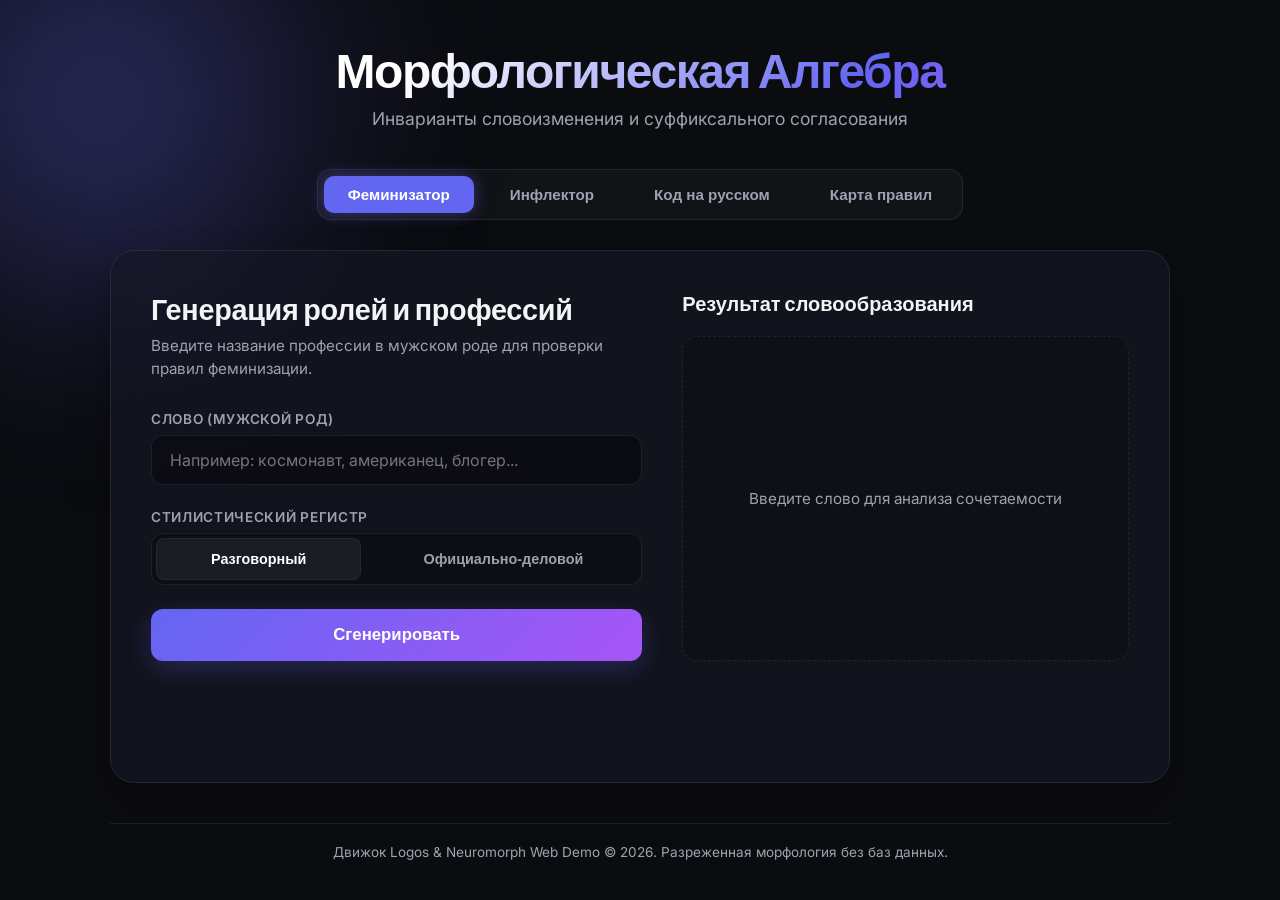
==== static/index.html @ 3c0c54d3 "fix(web): remove manual simulated time field and bind entirely to OS settings time/date/tz" ====
<!DOCTYPE html>
<html lang="ru">
<head>
    <meta charset="UTF-8">
    <meta name="viewport" content="width=device-width, initial-scale=1.0">
    <title>Морфологическая Алгебра — Словоизменение и Феминитивы</title>
    <meta name="description" content="Интерактивный демо-интерфейс для анализа словоизменения, омонимических блокировок и стилей согласования.">
    <!-- Google Fonts: Outfit and Inter -->
    <link rel="preconnect" href="https://fonts.googleapis.com">
    <link rel="preconnect" href="https://fonts.gstatic.com" crossorigin>
    <link href="https://fonts.googleapis.com/css2?family=Inter:wght@300;400;500;600;700&family=Outfit:wght@400;500;600;700;800&display=swap" rel="stylesheet">
    <link rel="stylesheet" href="css/styles.css?v=4">
</head>
<body>
    <div class="background-glow"></div>
    <div class="container">
        <!-- Header -->
        <header class="app-header">
            <h1 id="app-title">Морфологическая Алгебра</h1>
            <p id="app-subtitle">Инварианты словоизменения и суффиксального согласования</p>
        </header>

        <!-- Navigation Tabs -->
        <nav class="tabs" role="tablist">
            <button class="tab-btn active" id="tab-feminitive" role="tab" aria-selected="true">Феминизатор</button>
            <button class="tab-btn" id="tab-inflect" role="tab" aria-selected="false">Инфлектор</button>
            <button class="tab-btn" id="tab-executor" role="tab" aria-selected="false">Код на русском</button>
            <button class="tab-btn" id="tab-rules-catalog" role="tab" aria-selected="false">Карта правил</button>
        </nav>

        <!-- Main Content Panel -->
        <main class="glass-panel">
            
            <!-- Section: Feminitive Derivation -->
            <section id="sec-feminitive" class="tab-content active">
                <div class="content-grid">
                    <div class="control-panel">
                        <h2>Генерация ролей и профессий</h2>
                        <p class="section-desc">Введите название профессии в мужском роде для проверки правил феминизации.</p>
                        
                        <div class="input-group">
                            <label for="fem-input-word">Слово (мужской род)</label>
                            <input type="text" id="fem-input-word" placeholder="Например: космонавт, американец, блогер..." autocomplete="off">
                        </div>

                        <div class="input-group">
                            <label for="fem-style-select">Стилистический регистр</label>
                            <div class="style-toggle-container">
                                <button class="style-btn active" id="btn-style-colloquial">Разговорный</button>
                                <button class="style-btn" id="btn-style-official">Официально-деловой</button>
                            </div>
                        </div>

                        <button class="primary-btn" id="btn-generate-fem">Сгенерировать</button>
                    </div>

                    <div class="result-panel">
                        <h3>Результат словообразования</h3>
                        
                        <div id="fem-result-box" class="result-box empty">
                            <div class="empty-state">Введите слово для анализа сочетаемости</div>
                        </div>
                    </div>
                </div>
            </section>

            <!-- Section: Inflector -->
            <section id="sec-inflect" class="tab-content">
                <div class="content-grid">
                    <div class="control-panel">
                        <h2>Склонение и спряжение слов</h2>
                        <p class="section-desc">Таргетированное изменение слова по грамматическим признакам (из базы парадигм).</p>
                        
                        <div class="input-group">
                            <label for="inf-input-word">Слово</label>
                            <input type="text" id="inf-input-word" placeholder="Введите слово (напр. книга, бежать)..." autocomplete="off">
                        </div>

                        <div id="inf-pos-container" style="margin-bottom: 24px; display: none;">
                            <label style="font-size: 0.85rem; font-weight: 600; text-transform: uppercase; letter-spacing: 0.05em; color: var(--text-secondary); display: block; margin-bottom: 8px;">Выберите часть речи (омонимия):</label>
                            <div class="pos-pills-container" style="display: flex; gap: 8px; flex-wrap: wrap;"></div>
                        </div>

                        <div class="grammeme-builder" style="background: rgba(255,255,255,0.02); border: 1px solid var(--border-color); padding: 20px; border-radius: 16px; margin-bottom: 24px;">
                            <h3 style="font-size: 0.9rem; font-weight: 700; text-transform: uppercase; letter-spacing: 0.05em; color: var(--text-secondary); margin-bottom: 16px; font-family: 'Outfit', sans-serif;">Конструктор признаков</h3>
                            
                            <div style="display: grid; grid-template-columns: 1fr 1fr; gap: 12px; margin-bottom: 12px;">
                                <div class="builder-select-group">
                                    <label for="builder-number" style="font-size: 0.75rem; color: var(--text-secondary); display: block; margin-bottom: 6px; font-weight: 600; text-transform: uppercase; letter-spacing: 0.05em;">Число</label>
                                    <select id="builder-number" style="padding: 10px 14px;">
                                        <option value="">(не указано)</option>
                                        <option value="sing">Единственное (sing)</option>
                                        <option value="plur">Множественное (plur)</option>
                                    </select>
                                </div>
                                <div class="builder-select-group">
                                    <label for="builder-gender" style="font-size: 0.75rem; color: var(--text-secondary); display: block; margin-bottom: 6px; font-weight: 600; text-transform: uppercase; letter-spacing: 0.05em;">Род</label>
                                    <select id="builder-gender" style="padding: 10px 14px;">
                                        <option value="">(не указано)</option>
                                        <option value="masc">Мужской (masc)</option>
                                        <option value="femn">Женский (femn)</option>
                                        <option value="neut">Средний (neut)</option>
                                    </select>
                                </div>
                            </div>

                            <div style="margin-bottom: 12px;">
                                <label for="builder-case" style="font-size: 0.75rem; color: var(--text-secondary); display: block; margin-bottom: 6px; font-weight: 600; text-transform: uppercase; letter-spacing: 0.05em;">Падеж</label>
                                <select id="builder-case" style="padding: 10px 14px;">
                                    <option value="">(не указано)</option>
                                    <option value="nomn">Именительный (nomn) - Кто? Что?</option>
                                    <option value="gent">Родительный (gent) - Кого? Чего?</option>
                                    <option value="datv">Дательный (datv) - Кому? Чему?</option>
                                    <option value="accs">Винительный (accs) - Кого? Что?</option>
                                    <option value="ablt">Творительный (ablt) - Кем? Чем?</option>
                                    <option value="loct">Предложный (loct) - О ком? О чём?</option>
                                </select>
                            </div>

                            <div style="display: grid; grid-template-columns: 1fr 1fr; gap: 12px;">
                                <div class="builder-select-group">
                                    <label for="builder-tense" style="font-size: 0.75rem; color: var(--text-secondary); display: block; margin-bottom: 6px; font-weight: 600; text-transform: uppercase; letter-spacing: 0.05em;">Время</label>
                                    <select id="builder-tense" style="padding: 10px 14px;">
                                        <option value="">(не указано)</option>
                                        <option value="pres">Настоящее (pres)</option>
                                        <option value="past">Прошедшее (past)</option>
                                        <option value="futr">Будущее (futr)</option>
                                    </select>
                                </div>
                                <div class="builder-select-group">
                                    <label for="builder-person" style="font-size: 0.75rem; color: var(--text-secondary); display: block; margin-bottom: 6px; font-weight: 600; text-transform: uppercase; letter-spacing: 0.05em;">Лицо</label>
                                    <select id="builder-person" style="padding: 10px 14px;">
                                        <option value="">(не указано)</option>
                                        <option value="1per">1-е лицо (1per) - Я/Мы</option>
                                        <option value="2per">2-е лицо (2per) - Ты/Вы</option>
                                        <option value="3per">3-е лицо (3per) - Он/Они</option>
                                    </select>
                                </div>
                            </div>
                        </div>

                        <button class="primary-btn" id="btn-run-inflect">Склонять</button>
                    </div>

                    <div class="result-panel">
                        <h3>Склоненная форма</h3>
                        <div id="inf-result-box" class="result-box empty">
                            <div class="empty-state">Введите слово для изменения формы</div>
                        </div>
                    </div>
                </div>
            </section>

            <!-- Section: Russian Code Executor -->
            <section id="sec-executor" class="tab-content">
                <div class="content-grid">
                    <div class="control-panel">
                        <h2>Исполнитель директив на русском</h2>
                        <p class="section-desc">Напишите инструкцию на русском языке и выполните её. Например: <i>«если сейчас 10:33 покажи зеленый квадрат»</i> или <i>«покажи красный круг»</i>.</p>
                        
                        <div class="input-group">
                            <label for="exec-input-code">Код / Инструкция</label>
                            <textarea id="exec-input-code" placeholder="Введите код на русском..." style="width: 100%; min-height: 120px; padding: 14px; border-radius: 12px; background: rgba(255,255,255,0.03); border: 1px solid var(--border-color); color: var(--text-primary); font-family: 'Inter', monospace; font-size: 0.95rem; resize: vertical; outline: none; transition: var(--transition);" autocomplete="off">если сейчас 10:33 покажи зеленый квадрат</textarea>
                        </div>



                        <div class="input-group">
                            <label>Среда вывода (Target)</label>
                            <div class="style-toggle-container" id="exec-target-container" style="display: flex; gap: 8px;">
                                <button class="style-btn active" id="btn-target-browser" style="flex: 1; padding: 10px; border-radius: 8px; border: 1px solid var(--border-color); background: rgba(255,255,255,0.02); color: var(--text-secondary); cursor: pointer; transition: var(--transition);">Браузер (HTML)</button>
                                <button class="style-btn" id="btn-target-terminal" style="flex: 1; padding: 10px; border-radius: 8px; border: 1px solid var(--border-color); background: rgba(255,255,255,0.02); color: var(--text-secondary); cursor: pointer; transition: var(--transition);">Терминал (ANSI)</button>
                            </div>
                        </div>

                        <button class="primary-btn" id="btn-run-execute">Выполнить код</button>
                    </div>

                    <div class="result-panel" style="display: flex; flex-direction: column; height: 100%;">
                        <h3>Результат выполнения</h3>
                        <div id="exec-result-box" class="result-box empty" style="display: flex; flex-direction: column; align-items: center; justify-content: center; min-height: 350px; flex-grow: 1; padding: 20px; border-radius: 16px; background: rgba(0, 0, 0, 0.2); border: 1px solid var(--border-color); overflow: auto;">
                            <div class="empty-state">Введите код и нажмите «Выполнить»</div>
                        </div>
                    </div>
                </div>
            </section>

            <!-- Section: Rules Catalog -->
            <section id="sec-rules" class="tab-content">
                <h2>Морфотактическая карта переходов</h2>
                <p class="section-desc">Универсальные алгебраические правила, которые определяют выбор суффиксов в зависимости от фонетики основ.</p>
                <div class="rules-grid" id="rules-container">
                    <!-- Cards will be populated dynamically -->
                    <div class="loading-state">Загрузка правил...</div>
                </div>
            </section>

        </main>

        <!-- Footer -->
        <footer class="app-footer">
            <p>Движок Logos & Neuromorph Web Demo &copy; 2026. Разреженная морфология без баз данных.</p>
        </footer>
    </div>

    <!-- Scripts -->
    <script src="js/main.js?v=4"></script>
</body>
</html>
---- static/css/styles.css ----
/* styles.css - Modern, High-End Glassmorphism Dark UI */

:root {
    --bg-color: #0b0c10;
    --card-bg: rgba(22, 23, 38, 0.65);
    --border-color: rgba(255, 255, 255, 0.08);
    --text-primary: #f3f4f6;
    --text-secondary: #9ca3af;
    
    --primary: #6366f1;
    --primary-glow: rgba(99, 102, 241, 0.4);
    --accent: #a855f7;
    --accent-glow: rgba(168, 85, 247, 0.4);
    
    --success: #10b981;
    --success-bg: rgba(16, 185, 129, 0.12);
    --success-border: rgba(16, 185, 129, 0.25);
    
    --danger: #f43f5e;
    --danger-bg: rgba(244, 63, 94, 0.12);
    --danger-border: rgba(244, 63, 94, 0.25);
    
    --transition: all 0.3s cubic-bezier(0.4, 0, 0.2, 1);
}

* {
    box-sizing: border-box;
    margin: 0;
    padding: 0;
}

body {
    background-color: var(--bg-color);
    color: var(--text-primary);
    font-family: 'Inter', sans-serif;
    min-height: 100vh;
    overflow-x: hidden;
    position: relative;
}

/* Ambient Background Lights */
.background-glow {
    position: absolute;
    width: 600px;
    height: 600px;
    background: radial-gradient(circle, var(--primary-glow) 0%, rgba(11, 12, 16, 0) 70%);
    top: -200px;
    left: -200px;
    z-index: -1;
    filter: blur(80px);
    pointer-events: none;
    animation: pulseGlow 15s infinite alternate;
}

@keyframes pulseGlow {
    0% { transform: scale(1) translate(0, 0); }
    100% { transform: scale(1.2) translate(100px, 50px); background: radial-gradient(circle, var(--accent-glow) 0%, rgba(11, 12, 16, 0) 70%); }
}

.container {
    max-width: 1100px;
    margin: 0 auto;
    padding: 40px 20px;
    display: flex;
    flex-direction: column;
    min-height: 100vh;
}

/* Header */
.app-header {
    text-align: center;
    margin-bottom: 40px;
}

.app-header h1 {
    font-family: 'Outfit', sans-serif;
    font-size: 3rem;
    font-weight: 800;
    background: linear-gradient(135deg, #ffffff 30%, var(--primary) 70%, var(--accent) 100%);
    -webkit-background-clip: text;
    -webkit-text-fill-color: transparent;
    letter-spacing: -0.03em;
    margin-bottom: 8px;
}

.app-header p {
    font-size: 1.1rem;
    color: var(--text-secondary);
    font-weight: 400;
}

/* Navigation Tabs */
.tabs {
    display: flex;
    justify-content: center;
    gap: 12px;
    margin-bottom: 30px;
    background: rgba(255, 255, 255, 0.03);
    padding: 6px;
    border-radius: 14px;
    border: 1px solid var(--border-color);
    width: fit-content;
    margin-left: auto;
    margin-right: auto;
}

.tab-btn {
    background: transparent;
    border: none;
    color: var(--text-secondary);
    padding: 10px 24px;
    font-size: 0.95rem;
    font-weight: 600;
    border-radius: 10px;
    cursor: pointer;
    transition: var(--transition);
}

.tab-btn:hover {
    color: var(--text-primary);
    background: rgba(255, 255, 255, 0.05);
}

.tab-btn.active {
    color: #ffffff;
    background: var(--primary);
    box-shadow: 0 0 16px var(--primary-glow);
}

/* Main Panel */
.glass-panel {
    background: var(--card-bg);
    border: 1px solid var(--border-color);
    border-radius: 24px;
    padding: 40px;
    backdrop-filter: blur(12px);
    -webkit-backdrop-filter: blur(12px);
    box-shadow: 0 20px 40px rgba(0, 0, 0, 0.3);
    flex-grow: 1;
    display: flex;
    flex-direction: column;
}

.tab-content {
    display: none;
    width: 100%;
}

.tab-content.active {
    display: block;
    animation: fadeIn 0.4s ease-out;
}

@keyframes fadeIn {
    from { opacity: 0; transform: translateY(10px); }
    to { opacity: 1; transform: translateY(0); }
}

/* Layout Grid */
.content-grid {
    display: grid;
    grid-template-columns: 1.1fr 1fr;
    gap: 40px;
}

@media (max-width: 800px) {
    .content-grid {
        grid-template-columns: 1fr;
        gap: 30px;
    }
}

.control-panel h2, .rules-grid + h2 {
    font-family: 'Outfit', sans-serif;
    font-size: 1.8rem;
    font-weight: 700;
    margin-bottom: 8px;
    letter-spacing: -0.01em;
}

.section-desc {
    color: var(--text-secondary);
    font-size: 0.95rem;
    margin-bottom: 30px;
    line-height: 1.5;
}

/* Form Controls */
.input-group {
    margin-bottom: 24px;
}

.input-group label {
    display: block;
    font-size: 0.85rem;
    font-weight: 600;
    text-transform: uppercase;
    letter-spacing: 0.05em;
    color: var(--text-secondary);
    margin-bottom: 8px;
}

input[type="text"], select {
    width: 100%;
    background: rgba(0, 0, 0, 0.3);
    border: 1px solid var(--border-color);
    color: var(--text-primary);
    padding: 14px 18px;
    font-size: 1rem;
    border-radius: 12px;
    transition: var(--transition);
    outline: none;
    font-family: inherit;
}

input[type="text"]:focus, select:focus {
    border-color: var(--primary);
    box-shadow: 0 0 10px rgba(99, 102, 241, 0.2);
    background: rgba(0, 0, 0, 0.4);
}

/* Style Toggles */
.style-toggle-container {
    display: flex;
    gap: 8px;
    background: rgba(0, 0, 0, 0.25);
    padding: 4px;
    border-radius: 12px;
    border: 1px solid var(--border-color);
}

.style-btn {
    flex-grow: 1;
    background: transparent;
    border: none;
    color: var(--text-secondary);
    padding: 12px;
    font-size: 0.9rem;
    font-weight: 600;
    border-radius: 8px;
    cursor: pointer;
    transition: var(--transition);
}

.style-btn:hover {
    color: var(--text-primary);
}

.style-btn.active {
    background: rgba(255, 255, 255, 0.06);
    color: #ffffff;
    border: 1px solid rgba(255, 255, 255, 0.05);
}

.primary-btn {
    width: 100%;
    background: linear-gradient(135deg, var(--primary) 0%, var(--accent) 100%);
    border: none;
    color: #ffffff;
    padding: 16px;
    font-size: 1.05rem;
    font-weight: 700;
    border-radius: 12px;
    cursor: pointer;
    transition: var(--transition);
    box-shadow: 0 8px 24px rgba(99, 102, 241, 0.25);
}

.primary-btn:hover {
    transform: translateY(-2px);
    box-shadow: 0 12px 30px rgba(99, 102, 241, 0.4);
}

.primary-btn:active {
    transform: translateY(0);
}

/* Result Panel */
.result-panel {
    display: flex;
    flex-direction: column;
}

.result-panel h3 {
    font-family: 'Outfit', sans-serif;
    font-size: 1.25rem;
    font-weight: 600;
    margin-bottom: 20px;
}

.result-box {
    background: rgba(0, 0, 0, 0.2);
    border: 1px solid var(--border-color);
    border-radius: 16px;
    padding: 30px;
    flex-grow: 1;
    display: flex;
    flex-direction: column;
    justify-content: center;
    align-items: center;
    transition: var(--transition);
}

.result-box.empty {
    border-style: dashed;
}

.empty-state {
    color: var(--text-secondary);
    font-size: 0.95rem;
    text-align: center;
}

/* Inflection Split Visualizer */
.split-word {
    font-family: 'Outfit', sans-serif;
    font-size: 2.8rem;
    font-weight: 800;
    letter-spacing: -0.01em;
    margin-bottom: 24px;
    text-align: center;
}

.stem-hl {
    color: #ffffff;
    text-shadow: 0 0 12px rgba(255, 255, 255, 0.15);
}

.suf-hl {
    color: var(--accent);
    text-shadow: 0 0 12px var(--accent-glow);
    position: relative;
    display: inline-block;
    animation: springSuf 0.5s cubic-bezier(0.175, 0.885, 0.32, 1.275);
}

@keyframes springSuf {
    0% { transform: scale(0.6); opacity: 0; }
    100% { transform: scale(1); opacity: 1; }
}

.status-alert {
    width: 100%;
    border-radius: 12px;
    padding: 16px 20px;
    font-size: 0.95rem;
    line-height: 1.4;
    margin-bottom: 24px;
    border: 1px solid transparent;
}

.status-alert.success {
    background: var(--success-bg);
    border-color: var(--success-border);
    color: var(--success);
}

.status-alert.blocked {
    background: var(--danger-bg);
    border-color: var(--danger-border);
    color: var(--danger);
}

.rule-card-inline {
    background: rgba(255, 255, 255, 0.02);
    border: 1px solid var(--border-color);
    border-radius: 12px;
    padding: 16px 20px;
    width: 100%;
    margin-top: auto;
}

.rule-card-inline h4 {
    font-size: 0.8rem;
    font-weight: 700;
    text-transform: uppercase;
    letter-spacing: 0.05em;
    color: var(--text-secondary);
    margin-bottom: 6px;
}

.rule-card-inline p {
    font-size: 0.95rem;
    line-height: 1.4;
    color: var(--text-primary);
}

/* Rules Catalog Grid */
.rules-grid {
    display: grid;
    grid-template-columns: repeat(auto-fill, minmax(280px, 1fr));
    gap: 20px;
    margin-top: 20px;
}

.rule-card {
    background: rgba(255, 255, 255, 0.02);
    border: 1px solid var(--border-color);
    border-radius: 16px;
    padding: 24px;
    transition: var(--transition);
}

.rule-card:hover {
    border-color: var(--primary);
    transform: translateY(-4px);
    box-shadow: 0 10px 20px rgba(99, 102, 241, 0.1);
}

.rule-card h3 {
    font-family: 'Outfit', sans-serif;
    font-size: 1.25rem;
    margin-bottom: 10px;
    color: var(--text-primary);
}

.rule-badge {
    display: inline-block;
    background: rgba(99, 102, 241, 0.1);
    color: var(--primary);
    font-family: monospace;
    font-weight: 700;
    padding: 4px 10px;
    border-radius: 6px;
    font-size: 0.85rem;
    margin-bottom: 16px;
}

.rule-card p {
    color: var(--text-secondary);
    font-size: 0.9rem;
    line-height: 1.5;
}

/* POS Selector Pills */
.pos-pill {
    background: rgba(255, 255, 255, 0.03);
    border: 1px solid var(--border-color);
    color: var(--text-secondary);
    padding: 8px 16px;
    border-radius: 20px;
    font-size: 0.85rem;
    font-weight: 600;
    cursor: pointer;
    transition: var(--transition);
}

.pos-pill:hover {
    background: rgba(255, 255, 255, 0.06);
    color: var(--text-primary);
}

.pos-pill.active {
    background: rgba(99, 102, 241, 0.1);
    color: var(--primary);
    border-color: var(--primary);
    box-shadow: 0 0 10px rgba(99, 102, 241, 0.15);
}

/* Footer */
.app-footer {
    text-align: center;
    margin-top: 40px;
    padding-top: 20px;
    border-top: 1px solid var(--border-color);
    color: var(--text-secondary);
    font-size: 0.85rem;
}

/* Explicit Form Disabled States */
select:disabled, input:disabled {
    opacity: 0.35 !important;
    background: rgba(0, 0, 0, 0.4) !important;
    border: 1px dashed rgba(255, 255, 255, 0.1) !important;
    color: rgba(255, 255, 255, 0.3) !important;
    cursor: not-allowed !important;
    pointer-events: none;
    box-shadow: none !important;
}

.grammeme-builder div:has(select:disabled) label {
    opacity: 0.35;
    transition: var(--transition);
    cursor: not-allowed;
}
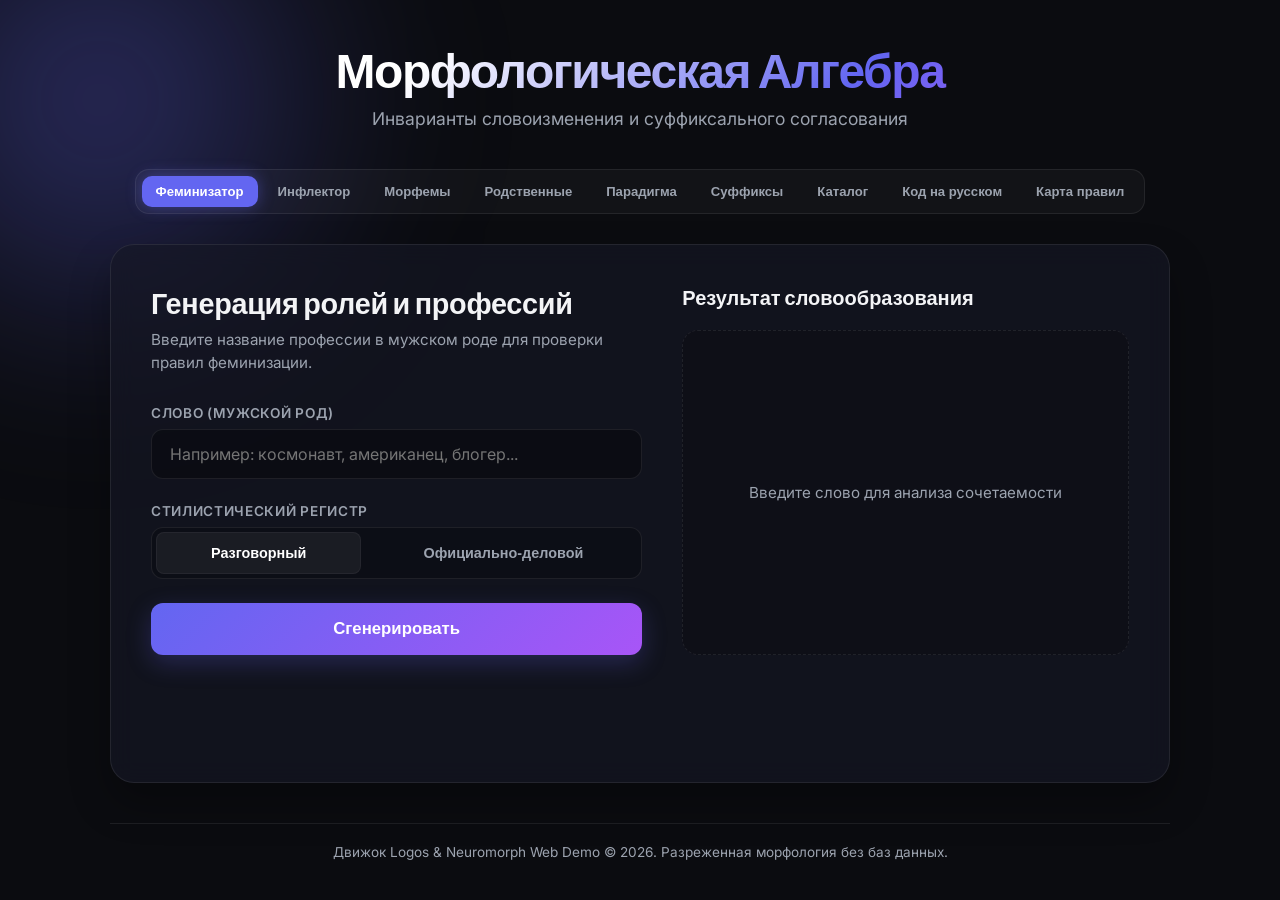
==== commit cc57b9a7: "feat(web): add 5 new tabs — morpheme decomposition, cognates, paradigm, suffix stats, catalog New ta" ====
--- a/static/index.html
+++ b/static/index.html
@@ -24,6 +24,11 @@
         <nav class="tabs" role="tablist">
             <button class="tab-btn active" id="tab-feminitive" role="tab" aria-selected="true">Феминизатор</button>
             <button class="tab-btn" id="tab-inflect" role="tab" aria-selected="false">Инфлектор</button>
+            <button class="tab-btn" id="tab-decompose" role="tab" aria-selected="false">Морфемы</button>
+            <button class="tab-btn" id="tab-cognates" role="tab" aria-selected="false">Родственные</button>
+            <button class="tab-btn" id="tab-paradigm" role="tab" aria-selected="false">Парадигма</button>
+            <button class="tab-btn" id="tab-suffix-stats" role="tab" aria-selected="false">Суффиксы</button>
+            <button class="tab-btn" id="tab-catalog" role="tab" aria-selected="false">Каталог</button>
             <button class="tab-btn" id="tab-executor" role="tab" aria-selected="false">Код на русском</button>
             <button class="tab-btn" id="tab-rules-catalog" role="tab" aria-selected="false">Карта правил</button>
         </nav>
@@ -151,6 +156,104 @@
                 </div>
             </section>
 
+            <!-- Section: Morpheme Decomposition -->
+            <section id="sec-decompose" class="tab-content">
+                <div class="content-grid">
+                    <div class="control-panel">
+                        <h2>Морфемный разбор</h2>
+                        <p class="section-desc">Разложение слова на морфемы по словарю Тихонова (102K слов, 15K корней).</p>
+                        <div class="input-group">
+                            <label for="dec-input-word">Слово</label>
+                            <input type="text" id="dec-input-word" placeholder="Например: перечитывающий, безработный..." autocomplete="off">
+                        </div>
+                        <button class="primary-btn" id="btn-run-decompose">Разобрать</button>
+                    </div>
+                    <div class="result-panel">
+                        <h3>Морфемная структура</h3>
+                        <div id="dec-result-box" class="result-box empty">
+                            <div class="empty-state">Введите слово для морфемного разбора</div>
+                        </div>
+                    </div>
+                </div>
+            </section>
+
+            <!-- Section: Cognate Words -->
+            <section id="sec-cognates" class="tab-content">
+                <div class="content-grid">
+                    <div class="control-panel">
+                        <h2>Родственные слова</h2>
+                        <p class="section-desc">Все однокоренные слова из словаря Тихонова по общему корню.</p>
+                        <div class="input-group">
+                            <label for="cog-input-word">Слово</label>
+                            <input type="text" id="cog-input-word" placeholder="Например: бежать, писать, дом..." autocomplete="off">
+                        </div>
+                        <button class="primary-btn" id="btn-run-cognates">Найти</button>
+                    </div>
+                    <div class="result-panel">
+                        <h3>Однокоренные слова</h3>
+                        <div id="cog-result-box" class="result-box empty">
+                            <div class="empty-state">Введите слово для поиска однокоренных</div>
+                        </div>
+                    </div>
+                </div>
+            </section>
+
+            <!-- Section: Full Paradigm -->
+            <section id="sec-paradigm" class="tab-content">
+                <div class="content-grid">
+                    <div class="control-panel">
+                        <h2>Полная парадигма</h2>
+                        <p class="section-desc">Все словоформы леммы из базы парадигм (5.14M форм, 182K лемм).</p>
+                        <div class="input-group">
+                            <label for="par-input-word">Слово (лемма)</label>
+                            <input type="text" id="par-input-word" placeholder="Например: дом, читать, красивый..." autocomplete="off">
+                        </div>
+                        <button class="primary-btn" id="btn-run-paradigm">Показать парадигму</button>
+                    </div>
+                    <div class="result-panel">
+                        <h3>Таблица словоформ</h3>
+                        <div id="par-result-box" class="result-box empty" style="max-height: 500px; overflow-y: auto;">
+                            <div class="empty-state">Введите лемму для просмотра парадигмы</div>
+                        </div>
+                    </div>
+                </div>
+            </section>
+
+            <!-- Section: Suffix Statistics -->
+            <section id="sec-suffix-stats" class="tab-content">
+                <div class="content-grid">
+                    <div class="control-panel">
+                        <h2>Статистика суффиксов</h2>
+                        <p class="section-desc">Вероятность части речи по суффиксу (103K записей из корпуса).</p>
+                        <div class="input-group">
+                            <label for="suf-input">Суффикс / окончание</label>
+                            <input type="text" id="suf-input" placeholder="Например: ость, ый, ать..." autocomplete="off">
+                        </div>
+                        <button class="primary-btn" id="btn-run-suffix">Анализировать</button>
+                    </div>
+                    <div class="result-panel">
+                        <h3>Распределение P(POS|суффикс)</h3>
+                        <div id="suf-result-box" class="result-box empty" style="max-height: 500px; overflow-y: auto;">
+                            <div class="empty-state">Введите суффикс для анализа</div>
+                        </div>
+                    </div>
+                </div>
+            </section>
+
+            <!-- Section: Morpheme Catalog -->
+            <section id="sec-catalog" class="tab-content">
+                <h2>Каталог морфем</h2>
+                <p class="section-desc">Полный справочник суффиксов, приставок и окончаний по частям речи (из YAML).</p>
+                <div class="catalog-tabs" style="display: flex; gap: 8px; margin: 20px 0;">
+                    <button class="style-btn active" id="btn-cat-suffixes">Суффиксы</button>
+                    <button class="style-btn" id="btn-cat-prefixes">Приставки</button>
+                    <button class="style-btn" id="btn-cat-endings">Окончания</button>
+                </div>
+                <div id="catalog-content" class="rules-grid" style="max-height: 600px; overflow-y: auto;">
+                    <div class="loading-state">Загрузка каталога...</div>
+                </div>
+            </section>
+
             <!-- Section: Russian Code Executor -->
             <section id="sec-executor" class="tab-content">
                 <div class="content-grid">
--- a/static/css/styles.css
+++ b/static/css/styles.css
@@ -93,13 +93,14 @@
 .tabs {
     display: flex;
     justify-content: center;
-    gap: 12px;
+    flex-wrap: wrap;
+    gap: 6px;
     margin-bottom: 30px;
     background: rgba(255, 255, 255, 0.03);
     padding: 6px;
     border-radius: 14px;
     border: 1px solid var(--border-color);
-    width: fit-content;
+    max-width: 100%;
     margin-left: auto;
     margin-right: auto;
 }
@@ -108,12 +109,13 @@
     background: transparent;
     border: none;
     color: var(--text-secondary);
-    padding: 10px 24px;
-    font-size: 0.95rem;
+    padding: 8px 14px;
+    font-size: 0.82rem;
     font-weight: 600;
     border-radius: 10px;
     cursor: pointer;
     transition: var(--transition);
+    white-space: nowrap;
 }
 
 .tab-btn:hover {
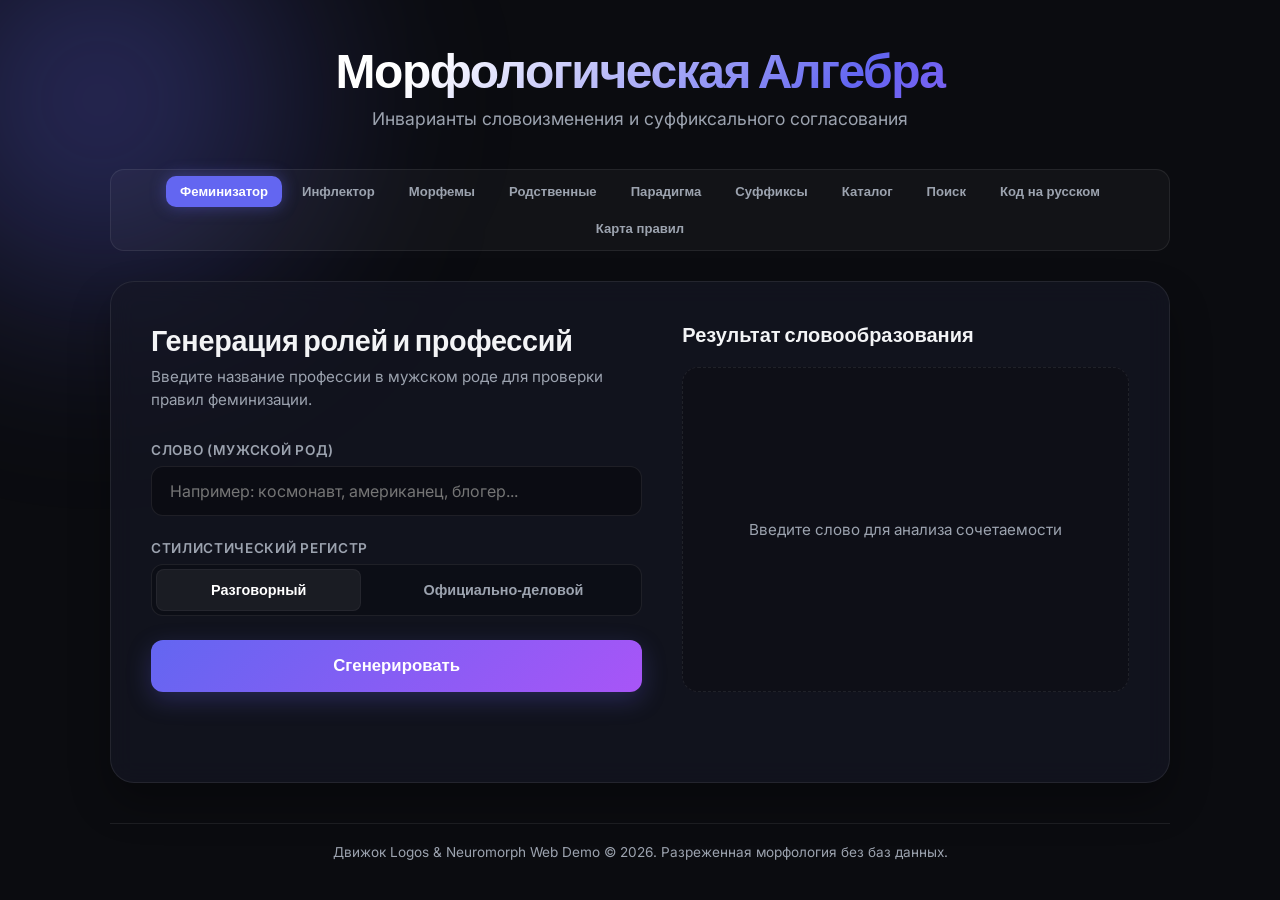
==== commit 86dd97b6: "feat(web): add reverse morpheme search — find all words by prefix/suffix/ending/root New tab 'Поиск'" ====
--- a/static/index.html
+++ b/static/index.html
@@ -29,6 +29,7 @@
             <button class="tab-btn" id="tab-paradigm" role="tab" aria-selected="false">Парадигма</button>
             <button class="tab-btn" id="tab-suffix-stats" role="tab" aria-selected="false">Суффиксы</button>
             <button class="tab-btn" id="tab-catalog" role="tab" aria-selected="false">Каталог</button>
+            <button class="tab-btn" id="tab-morph-search" role="tab" aria-selected="false">Поиск</button>
             <button class="tab-btn" id="tab-executor" role="tab" aria-selected="false">Код на русском</button>
             <button class="tab-btn" id="tab-rules-catalog" role="tab" aria-selected="false">Карта правил</button>
         </nav>
@@ -240,6 +241,37 @@
                 </div>
             </section>
 
+            <!-- Section: Morpheme Search -->
+            <section id="sec-morph-search" class="tab-content">
+                <div class="content-grid">
+                    <div class="control-panel">
+                        <h2>Поиск по морфеме</h2>
+                        <p class="section-desc">Введите приставку, суффикс, окончание или корень — увидите все слова из словаря Тихонова (100K), которые содержат эту морфему.</p>
+                        <div class="input-group">
+                            <label for="msrch-input">Морфема</label>
+                            <input type="text" id="msrch-input" placeholder="Например: пере, ник, ость, ий..." autocomplete="off">
+                        </div>
+                        <div class="input-group">
+                            <label>Тип морфемы</label>
+                            <div class="style-toggle-container" style="display: flex; flex-wrap: wrap; gap: 6px;">
+                                <button class="style-btn active" id="btn-msrch-any">Все</button>
+                                <button class="style-btn" id="btn-msrch-prefix">Приставка</button>
+                                <button class="style-btn" id="btn-msrch-suffix">Суффикс</button>
+                                <button class="style-btn" id="btn-msrch-ending">Окончание</button>
+                                <button class="style-btn" id="btn-msrch-root">Корень</button>
+                            </div>
+                        </div>
+                        <button class="primary-btn" id="btn-run-msrch">Найти слова</button>
+                    </div>
+                    <div class="result-panel">
+                        <h3>Слова с этой морфемой</h3>
+                        <div id="msrch-result-box" class="result-box empty" style="max-height: 500px; overflow-y: auto;">
+                            <div class="empty-state">Введите морфему и нажмите «Найти»</div>
+                        </div>
+                    </div>
+                </div>
+            </section>
+
             <!-- Section: Morpheme Catalog -->
             <section id="sec-catalog" class="tab-content">
                 <h2>Каталог морфем</h2>
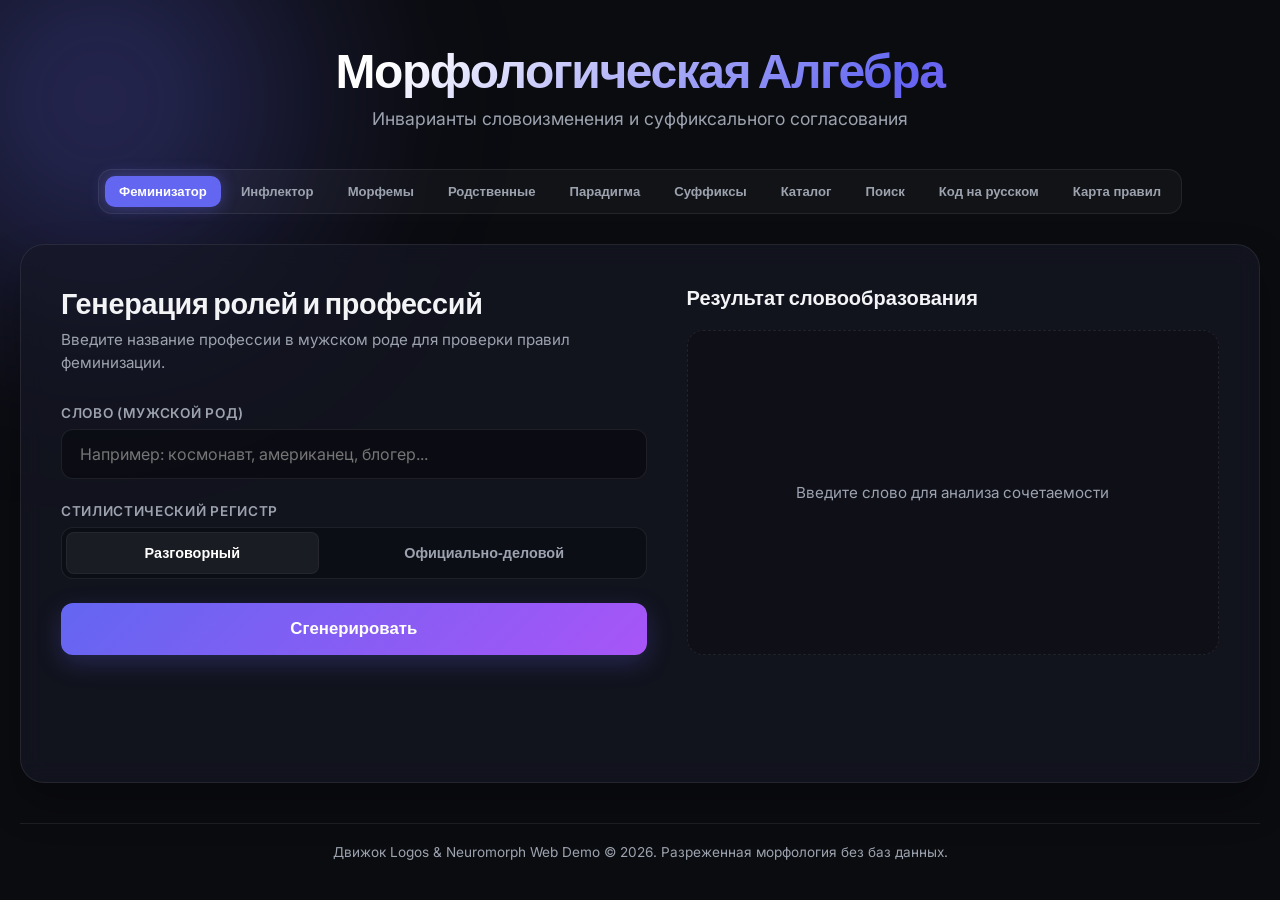
==== commit b34c1006: "feat(morphtransformations): add numeric decomposition + fix coverage stats Three changes:  1. Numeri" ====
--- a/static/index.html
+++ b/static/index.html
@@ -9,7 +9,7 @@
     <link rel="preconnect" href="https://fonts.googleapis.com">
     <link rel="preconnect" href="https://fonts.gstatic.com" crossorigin>
     <link href="https://fonts.googleapis.com/css2?family=Inter:wght@300;400;500;600;700&family=Outfit:wght@400;500;600;700;800&display=swap" rel="stylesheet">
-    <link rel="stylesheet" href="css/styles.css?v=4">
+    <link rel="stylesheet" href="css/styles.css?v=12">
 </head>
 <body>
     <div class="background-glow"></div>
@@ -249,7 +249,7 @@
                         <p class="section-desc">Введите приставку, суффикс, окончание или корень — увидите все слова из словаря Тихонова (100K), которые содержат эту морфему.</p>
                         <div class="input-group">
                             <label for="msrch-input">Морфема</label>
-                            <input type="text" id="msrch-input" placeholder="Например: пере, ник, ость, ий..." autocomplete="off">
+                            <input type="text" id="msrch-input" placeholder="пере, ник, ость, ий..." autocomplete="off">
                         </div>
                         <div class="input-group">
                             <label>Тип морфемы</label>
@@ -261,11 +261,34 @@
                                 <button class="style-btn" id="btn-msrch-root">Корень</button>
                             </div>
                         </div>
+                        <div class="input-group">
+                            <label>Источник</label>
+                            <div style="display: flex; gap: 6px;">
+                                <button class="style-btn active" id="btn-src-tikhonov">Тихонов (100K)</button>
+                                <button class="style-btn" id="btn-src-opencorpora" style="background: rgba(168, 85, 247, 0.15); border: 1px solid rgba(168, 85, 247, 0.35); color: #c084fc;">OpenCorpora (3.1M форм)</button>
+                            </div>
+                        </div>
+                        <div class="input-group" id="pos-filter-group" style="display: none;">
+                            <label>Часть речи</label>
+                            <div style="display: flex; flex-wrap: wrap; gap: 6px;">
+                                <button class="style-btn active" data-pos="any">Все</button>
+                                <button class="style-btn" data-pos="NOUN">Сущ.</button>
+                                <button class="style-btn" data-pos="ADJF">Прил.</button>
+                                <button class="style-btn" data-pos="VERB">Глагол</button>
+                                <button class="style-btn" data-pos="INFN">Инфин.</button>
+                                <button class="style-btn" data-pos="PRTF">Прич.</button>
+                                <button class="style-btn" data-pos="GRND">Деепр.</button>
+                                <button class="style-btn" data-pos="ADVB">Нареч.</button>
+                                <button class="style-btn" data-pos="ADJS">Кр.прил.</button>
+                                <button class="style-btn" data-pos="PRTS">Кр.прич.</button>
+                                <button class="style-btn" data-pos="COMP">Сравн.</button>
+                            </div>
+                        </div>
                         <button class="primary-btn" id="btn-run-msrch">Найти слова</button>
                     </div>
                     <div class="result-panel">
-                        <h3>Слова с этой морфемой</h3>
-                        <div id="msrch-result-box" class="result-box empty" style="max-height: 500px; overflow-y: auto;">
+                        <h3 id="msrch-header">Слова с этой морфемой</h3>
+                        <div id="msrch-result-box" class="result-box empty" style="max-height: calc(100vh - 340px); overflow-y: auto;">
                             <div class="empty-state">Введите морфему и нажмите «Найти»</div>
                         </div>
                     </div>
@@ -339,6 +362,6 @@
     </div>
 
     <!-- Scripts -->
-    <script src="js/main.js?v=4"></script>
+    <script src="js/main.js?v=12"></script>
 </body>
 </html>
--- a/static/css/styles.css
+++ b/static/css/styles.css
@@ -58,7 +58,7 @@
 }
 
 .container {
-    max-width: 1100px;
+    max-width: 1280px;
     margin: 0 auto;
     padding: 40px 20px;
     display: flex;
@@ -298,13 +298,13 @@
     flex-grow: 1;
     display: flex;
     flex-direction: column;
+    transition: var(--transition);
+}
+
+.result-box.empty {
+    border-style: dashed;
     justify-content: center;
     align-items: center;
-    transition: var(--transition);
-}
-
-.result-box.empty {
-    border-style: dashed;
 }
 
 .empty-state {
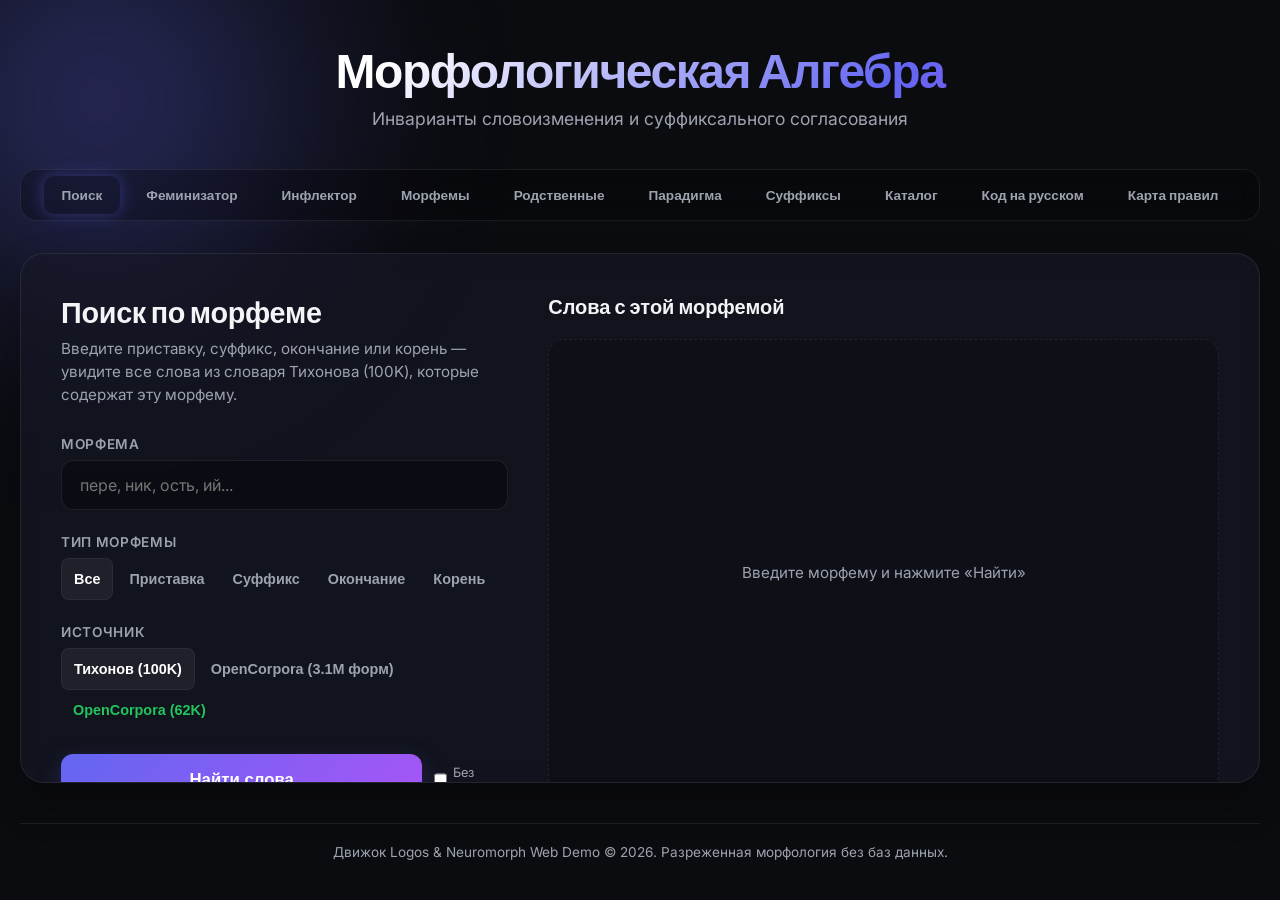
==== commit 28f1490a: "fix(morphtransformations): root search decomp from word_morphemes, reflexive grouping, pagination Ro" ====
--- a/static/index.html
+++ b/static/index.html
@@ -9,7 +9,7 @@
     <link rel="preconnect" href="https://fonts.googleapis.com">
     <link rel="preconnect" href="https://fonts.gstatic.com" crossorigin>
     <link href="https://fonts.googleapis.com/css2?family=Inter:wght@300;400;500;600;700&family=Outfit:wght@400;500;600;700;800&display=swap" rel="stylesheet">
-    <link rel="stylesheet" href="css/styles.css?v=12">
+    <link rel="stylesheet" href="css/styles.css?v=16">
 </head>
 <body>
     <div class="background-glow"></div>
@@ -22,14 +22,14 @@
 
         <!-- Navigation Tabs -->
         <nav class="tabs" role="tablist">
-            <button class="tab-btn active" id="tab-feminitive" role="tab" aria-selected="true">Феминизатор</button>
+            <button class="tab-btn active" id="tab-morph-search" role="tab" aria-selected="true">Поиск</button>
+            <button class="tab-btn" id="tab-feminitive" role="tab" aria-selected="false">Феминизатор</button>
             <button class="tab-btn" id="tab-inflect" role="tab" aria-selected="false">Инфлектор</button>
             <button class="tab-btn" id="tab-decompose" role="tab" aria-selected="false">Морфемы</button>
             <button class="tab-btn" id="tab-cognates" role="tab" aria-selected="false">Родственные</button>
             <button class="tab-btn" id="tab-paradigm" role="tab" aria-selected="false">Парадигма</button>
             <button class="tab-btn" id="tab-suffix-stats" role="tab" aria-selected="false">Суффиксы</button>
             <button class="tab-btn" id="tab-catalog" role="tab" aria-selected="false">Каталог</button>
-            <button class="tab-btn" id="tab-morph-search" role="tab" aria-selected="false">Поиск</button>
             <button class="tab-btn" id="tab-executor" role="tab" aria-selected="false">Код на русском</button>
             <button class="tab-btn" id="tab-rules-catalog" role="tab" aria-selected="false">Карта правил</button>
         </nav>
@@ -38,7 +38,7 @@
         <main class="glass-panel">
             
             <!-- Section: Feminitive Derivation -->
-            <section id="sec-feminitive" class="tab-content active">
+            <section id="sec-feminitive" class="tab-content">
                 <div class="content-grid">
                     <div class="control-panel">
                         <h2>Генерация ролей и профессий</h2>
@@ -242,7 +242,7 @@
             </section>
 
             <!-- Section: Morpheme Search -->
-            <section id="sec-morph-search" class="tab-content">
+            <section id="sec-morph-search" class="tab-content active">
                 <div class="content-grid">
                     <div class="control-panel">
                         <h2>Поиск по морфеме</h2>
@@ -253,7 +253,7 @@
                         </div>
                         <div class="input-group">
                             <label>Тип морфемы</label>
-                            <div class="style-toggle-container" style="display: flex; flex-wrap: wrap; gap: 6px;">
+                            <div class="msrch-nav-panel">
                                 <button class="style-btn active" id="btn-msrch-any">Все</button>
                                 <button class="style-btn" id="btn-msrch-prefix">Приставка</button>
                                 <button class="style-btn" id="btn-msrch-suffix">Суффикс</button>
@@ -263,14 +263,15 @@
                         </div>
                         <div class="input-group">
                             <label>Источник</label>
-                            <div style="display: flex; gap: 6px;">
+                            <div class="msrch-nav-panel">
                                 <button class="style-btn active" id="btn-src-tikhonov">Тихонов (100K)</button>
-                                <button class="style-btn" id="btn-src-opencorpora" style="background: rgba(168, 85, 247, 0.15); border: 1px solid rgba(168, 85, 247, 0.35); color: #c084fc;">OpenCorpora (3.1M форм)</button>
+                                <button class="style-btn msrch-premium-badge" id="btn-src-opencorpora">OpenCorpora (3.1M форм)</button>
+                                <button class="style-btn" id="btn-src-algorithmic" style="border-color:#22c55e;color:#22c55e">OpenCorpora (62K)</button>
                             </div>
                         </div>
                         <div class="input-group" id="pos-filter-group" style="display: none;">
                             <label>Часть речи</label>
-                            <div style="display: flex; flex-wrap: wrap; gap: 6px;">
+                            <div class="msrch-nav-panel">
                                 <button class="style-btn active" data-pos="any">Все</button>
                                 <button class="style-btn" data-pos="NOUN">Сущ.</button>
                                 <button class="style-btn" data-pos="ADJF">Прил.</button>
@@ -284,11 +285,22 @@
                                 <button class="style-btn" data-pos="COMP">Сравн.</button>
                             </div>
                         </div>
-                        <button class="primary-btn" id="btn-run-msrch">Найти слова</button>
+                        <div style="display: flex; align-items: center; gap: 12px; margin-top: 4px;">
+                            <button class="primary-btn" id="btn-run-msrch">Найти слова</button>
+                            <label style="display: flex; align-items: center; gap: 6px; font-size: 0.8rem; color: var(--text-secondary); cursor: pointer;">
+                                <input type="checkbox" id="chk-no-limit" style="accent-color: #818cf8; width: 16px; height: 16px;">
+                                Без лимита
+                            </label>
+                        </div>
                     </div>
                     <div class="result-panel">
                         <h3 id="msrch-header">Слова с этой морфемой</h3>
-                        <div id="msrch-result-box" class="result-box empty" style="max-height: calc(100vh - 340px); overflow-y: auto;">
+                        <div id="msrch-filter-row" style="display: none; margin: 8px 0; display: none;">
+                            <input type="text" id="msrch-word-filter" placeholder="Фильтр по слову / части слова..." autocomplete="off"
+                                style="width: 100%; padding: 8px 12px; border-radius: 8px; border: 1px solid var(--border); background: var(--surface); color: var(--text-primary); font-size: 0.85rem;">
+                        </div>
+                        <div id="msrch-actions-bar" style="display:none;"></div>
+                        <div id="msrch-result-box" class="result-box empty" style="overflow-y: auto; flex: 1 1 0; min-height: 0;">
                             <div class="empty-state">Введите морфему и нажмите «Найти»</div>
                         </div>
                     </div>
@@ -362,6 +374,6 @@
     </div>
 
     <!-- Scripts -->
-    <script src="js/main.js?v=12"></script>
+    <script src="js/main.js?v=16"></script>
 </body>
 </html>
--- a/static/css/styles.css
+++ b/static/css/styles.css
@@ -1,4 +1,33 @@
 /* styles.css - Modern, High-End Glassmorphism Dark UI */
+
+:root {
+    --bg-color: #0b0c10;
+    --card-bg: rgba(22, 23, 38, 0.65);
+    --border-color: rgba(255, 255, 255, 0.08);
+    --text-primary: #f3f4f6;
+    --text-secondary: #9ca3af;
+    
+    --primary: #6366f1;
+    --primary-glow: rgba(99, 102, 241, 0.4);
+    --accent: #a855f7;
+    --accent-glow: rgba(168, 85, 247, 0.4);
+    
+    --success: #10b981;
+    --success-bg: rgba(16, 185, 129, 0.12);
+    --success-border: rgba(16, 185, 129, 0.25);
+    
+    --danger: #f43f5e;
+    --danger-bg: rgba(244, 63, 94, 0.12);
+    --danger-border: rgba(244, 63, 94, 0.25);
+    
+    --transition: all 0.3s cubic-bezier(0.4, 0, 0.2, 1);
+}
+
+* {
+    box-sizing: border-box;
+    margin: 0;
+    padding: 0;
+}
 
 :root {
     --bg-color: #0b0c10;
@@ -89,43 +118,41 @@
     font-weight: 400;
 }
 
-/* Navigation Tabs */
 .tabs {
     display: flex;
     justify-content: center;
     flex-wrap: wrap;
     gap: 6px;
-    margin-bottom: 30px;
-    background: rgba(255, 255, 255, 0.03);
+    gap: 8px;
+    margin-bottom: 32px;
+    background: rgba(0, 0, 0, 0.25);
     padding: 6px;
-    border-radius: 14px;
-    border: 1px solid var(--border-color);
-    max-width: 100%;
-    margin-left: auto;
-    margin-right: auto;
+    border-radius: 16px;
+    border: 1px solid var(--border-color);
+    backdrop-filter: blur(10px);
+    -webkit-backdrop-filter: blur(10px);
 }
 
 .tab-btn {
     background: transparent;
     border: none;
     color: var(--text-secondary);
-    padding: 8px 14px;
-    font-size: 0.82rem;
+    padding: 10px 18px;
+    font-size: 0.85rem;
     font-weight: 600;
     border-radius: 10px;
     cursor: pointer;
     transition: var(--transition);
     white-space: nowrap;
+    font-family: 'Outfit', sans-serif;
 }
 
 .tab-btn:hover {
     color: var(--text-primary);
-    background: rgba(255, 255, 255, 0.05);
+    background: rgba(255, 255, 255, 0.03);
 }
 
 .tab-btn.active {
-    color: #ffffff;
-    background: var(--primary);
     box-shadow: 0 0 16px var(--primary-glow);
 }
 
@@ -138,9 +165,11 @@
     backdrop-filter: blur(12px);
     -webkit-backdrop-filter: blur(12px);
     box-shadow: 0 20px 40px rgba(0, 0, 0, 0.3);
-    flex-grow: 1;
+    flex: 1 1 0;
+    min-height: 0;
     display: flex;
     flex-direction: column;
+    overflow: hidden;
 }
 
 .tab-content {
@@ -153,6 +182,11 @@
     animation: fadeIn 0.4s ease-out;
 }
 
+#sec-morph-search.active {
+    flex-grow: 1;
+    display: flex;
+}
+
 @keyframes fadeIn {
     from { opacity: 0; transform: translateY(10px); }
     to { opacity: 1; transform: translateY(0); }
@@ -161,8 +195,10 @@
 /* Layout Grid */
 .content-grid {
     display: grid;
-    grid-template-columns: 1.1fr 1fr;
+    grid-template-columns: 2fr 3fr;
     gap: 40px;
+    flex: 1 1 0;
+    min-height: 0;
 }
 
 @media (max-width: 800px) {
@@ -219,6 +255,34 @@
     border-color: var(--primary);
     box-shadow: 0 0 10px rgba(99, 102, 241, 0.2);
     background: rgba(0, 0, 0, 0.4);
+}
+
+.msrch-back-btn {
+    background: rgba(255, 255, 255, 0.05);
+    border: 1px solid var(--border-color);
+    color: var(--text-primary);
+    width: 32px;
+    height: 32px;
+    border-radius: 8px;
+    display: flex;
+    align-items: center;
+    justify-content: center;
+    cursor: pointer;
+    transition: var(--transition);
+    margin-right: 12px;
+}
+
+.msrch-back-btn:hover {
+    background: rgba(255, 255, 255, 0.1);
+    border-color: var(--primary);
+}
+
+.msrch-results-header {
+    display: flex;
+    align-items: center;
+    gap: 8px;
+    flex-wrap: wrap;
+    margin-bottom: 16px;
 }
 
 /* Style Toggles */
@@ -281,7 +345,11 @@
 .result-panel {
     display: flex;
     flex-direction: column;
-}
+    overflow: hidden;
+    flex: 1 1 0;
+    min-height: 0;
+}
+
 
 .result-panel h3 {
     font-family: 'Outfit', sans-serif;
@@ -294,7 +362,7 @@
     background: rgba(0, 0, 0, 0.2);
     border: 1px solid var(--border-color);
     border-radius: 16px;
-    padding: 30px;
+    padding: 20px;
     flex-grow: 1;
     display: flex;
     flex-direction: column;
@@ -486,3 +554,136 @@
     cursor: not-allowed;
 }
 
+/* Morpheme Search Results */
+.msrch-registry-grid {
+    columns: 3;
+    column-gap: 16px;
+    padding: 0;
+}
+
+@media (max-width: 1200px) {
+    .msrch-registry-grid { columns: 2; }
+}
+@media (max-width: 768px) {
+    .msrch-registry-grid { columns: 1; }
+}
+
+.msrch-registry-item {
+    display: flex;
+    justify-content: space-between;
+    align-items: center;
+    padding: 2px 10px;
+    margin-bottom: 0;
+    cursor: pointer;
+    transition: background 0.1s;
+    break-inside: avoid;
+    border-left: 2px solid #9a59f6;
+    white-space: nowrap;
+    overflow: hidden;
+}
+
+.msrch-registry-item:hover {
+    background: rgba(255, 255, 255, 0.05);
+}
+
+.msrch-registry-val {
+    white-space: nowrap;
+    overflow: hidden;
+    text-overflow: ellipsis;
+    margin-right: 10px;
+    flex-grow: 1;
+    font-size: 0.9rem;
+}
+
+.msrch-registry-count {
+    font-size: 0.75rem;
+    color: var(--text-secondary);
+    opacity: 0.6;
+    flex-shrink: 0;
+}
+
+.msrch-summary-box {
+    margin: 20px 0;
+    padding: 16px;
+    background: rgba(255, 255, 255, 0.02);
+    border-radius: 14px;
+    border: 1px solid var(--border-color);
+}
+
+.msrch-summary-title {
+    font-size: 0.7rem;
+    font-weight: 800;
+    color: var(--text-secondary);
+    margin-bottom: 12px;
+    text-transform: uppercase;
+    letter-spacing: 0.06em;
+}
+
+/* Word Items */
+.msrch-word-list {
+    columns: 3;
+    column-gap: 16px;
+    padding: 10px;
+}
+
+.msrch-word-item-premium {
+    break-inside: avoid;
+    font-size: 0.9rem;
+    color: var(--text-primary);
+    border-left: 2px solid #9a59f6;
+    overflow: hidden;
+    text-overflow: ellipsis;
+    white-space: nowrap;
+    transition: background 0.1s;
+    display: flex;
+    align-items: center;
+    padding-left: 8px;
+}
+
+.msrch-word-item-premium:hover {
+    background: rgba(255, 255, 255, 0.05);
+    border-color: rgba(255, 255, 255, 0.15);
+}
+
+.msrch-word-item-classic {
+    break-inside: avoid;
+    padding: 2px 10px;
+    margin-bottom: 0;
+    font-size: 0.9rem;
+    color: var(--text-primary);
+    border-left: 2px solid transparent;
+    overflow: hidden;
+    text-overflow: ellipsis;
+    white-space: nowrap;
+    cursor: default;
+}
+
+.pos-group {
+    margin-bottom: 25px;
+}
+
+.pos-group-header {
+    display: flex;
+    justify-content: space-between;
+    align-items: center;
+    margin-bottom: 12px;
+    padding-bottom: 6px;
+    border-bottom: 1px solid rgba(255,255,255,0.05);
+}
+
+.pos-group-label {
+    font-size: 0.75rem;
+    font-weight: 800;
+    text-transform: uppercase;
+    letter-spacing: 0.08em;
+}
+
+.pos-group-count {
+    font-size: 0.75rem;
+    color: var(--text-secondary);
+    opacity: 0.7;
+}
+
+#msrch-actions-bar {
+    margin-bottom: 10px;
+}
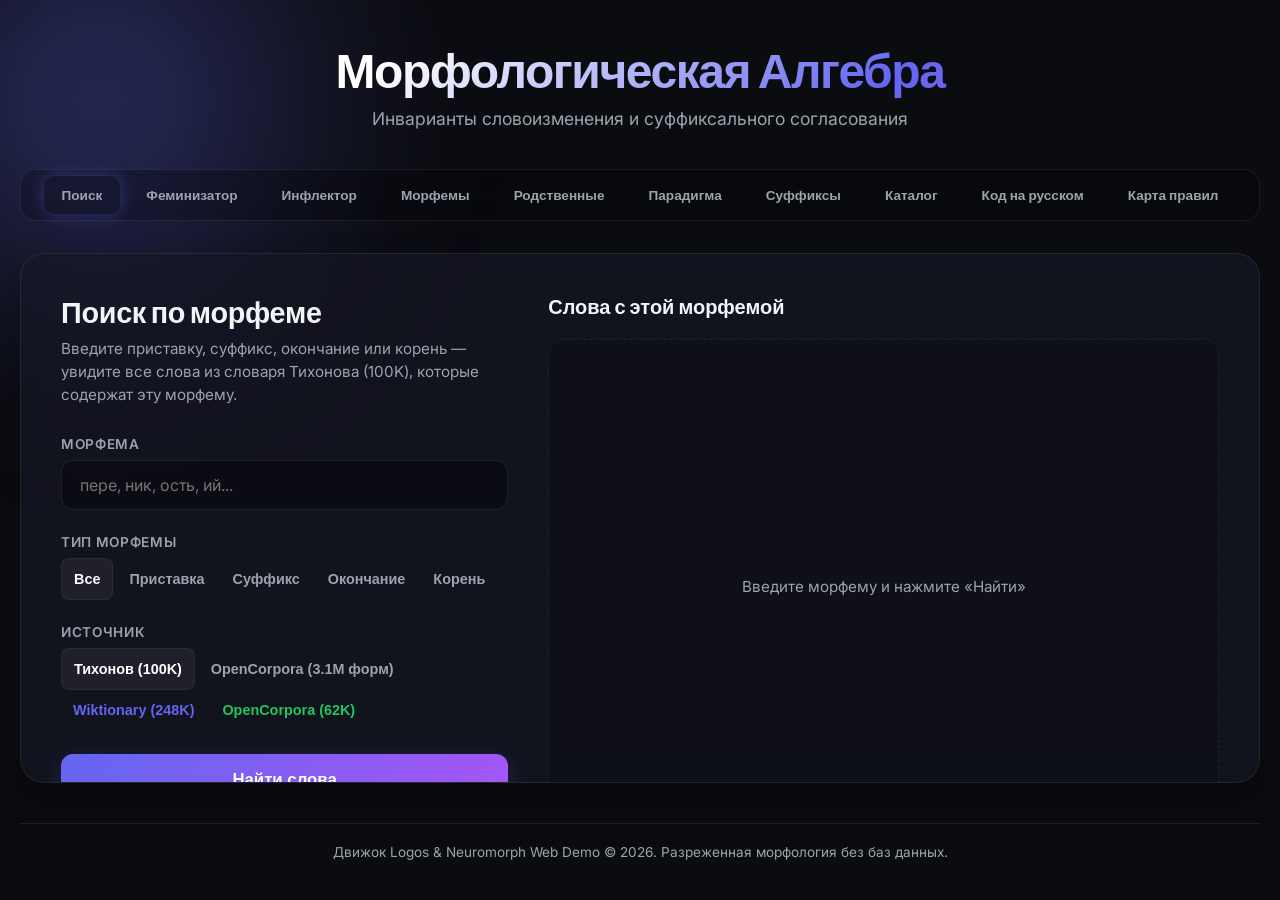
==== commit 0ee6cc26: "feat: entity roles, timeline heading markers, internal segments 1. Entity role assignment (F.88-90):" ====
--- a/static/index.html
+++ b/static/index.html
@@ -167,7 +167,13 @@
                             <label for="dec-input-word">Слово</label>
                             <input type="text" id="dec-input-word" placeholder="Например: перечитывающий, безработный..." autocomplete="off">
                         </div>
-                        <button class="primary-btn" id="btn-run-decompose">Разобрать</button>
+                        <div style="display: flex; align-items: center; gap: 12px; margin-bottom: 20px;">
+                            <button class="primary-btn" id="btn-run-decompose" style="margin: 0;">Разобрать</button>
+                            <label style="display: flex; align-items: center; gap: 6px; font-size: 0.8rem; color: var(--text-secondary); cursor: pointer;" title="Включать ФИО, города и организации">
+                                <input type="checkbox" id="chk-proper-dec" style="accent-color: #818cf8; width: 16px; height: 16px;">
+                                Имена собственные
+                            </label>
+                        </div>
                     </div>
                     <div class="result-panel">
                         <h3>Морфемная структура</h3>
@@ -266,6 +272,7 @@
                             <div class="msrch-nav-panel">
                                 <button class="style-btn active" id="btn-src-tikhonov">Тихонов (100K)</button>
                                 <button class="style-btn msrch-premium-badge" id="btn-src-opencorpora">OpenCorpora (3.1M форм)</button>
+                                <button class="style-btn" id="btn-src-wiktionary" style="border-color:#6366f1;color:#6366f1">Wiktionary (248K)</button>
                                 <button class="style-btn" id="btn-src-algorithmic" style="border-color:#22c55e;color:#22c55e">OpenCorpora (62K)</button>
                             </div>
                         </div>
@@ -285,11 +292,15 @@
                                 <button class="style-btn" data-pos="COMP">Сравн.</button>
                             </div>
                         </div>
-                        <div style="display: flex; align-items: center; gap: 12px; margin-top: 4px;">
+                        <div style="display: flex; flex-wrap: wrap; align-items: center; gap: 12px; margin-top: 4px;">
                             <button class="primary-btn" id="btn-run-msrch">Найти слова</button>
                             <label style="display: flex; align-items: center; gap: 6px; font-size: 0.8rem; color: var(--text-secondary); cursor: pointer;">
                                 <input type="checkbox" id="chk-no-limit" style="accent-color: #818cf8; width: 16px; height: 16px;">
                                 Без лимита
+                            </label>
+                            <label style="display: flex; align-items: center; gap: 6px; font-size: 0.8rem; color: var(--text-secondary); cursor: pointer;" title="Включать ФИО, города и организации">
+                                <input type="checkbox" id="chk-proper" style="accent-color: #818cf8; width: 16px; height: 16px;">
+                                Имена собственные
                             </label>
                         </div>
                     </div>
